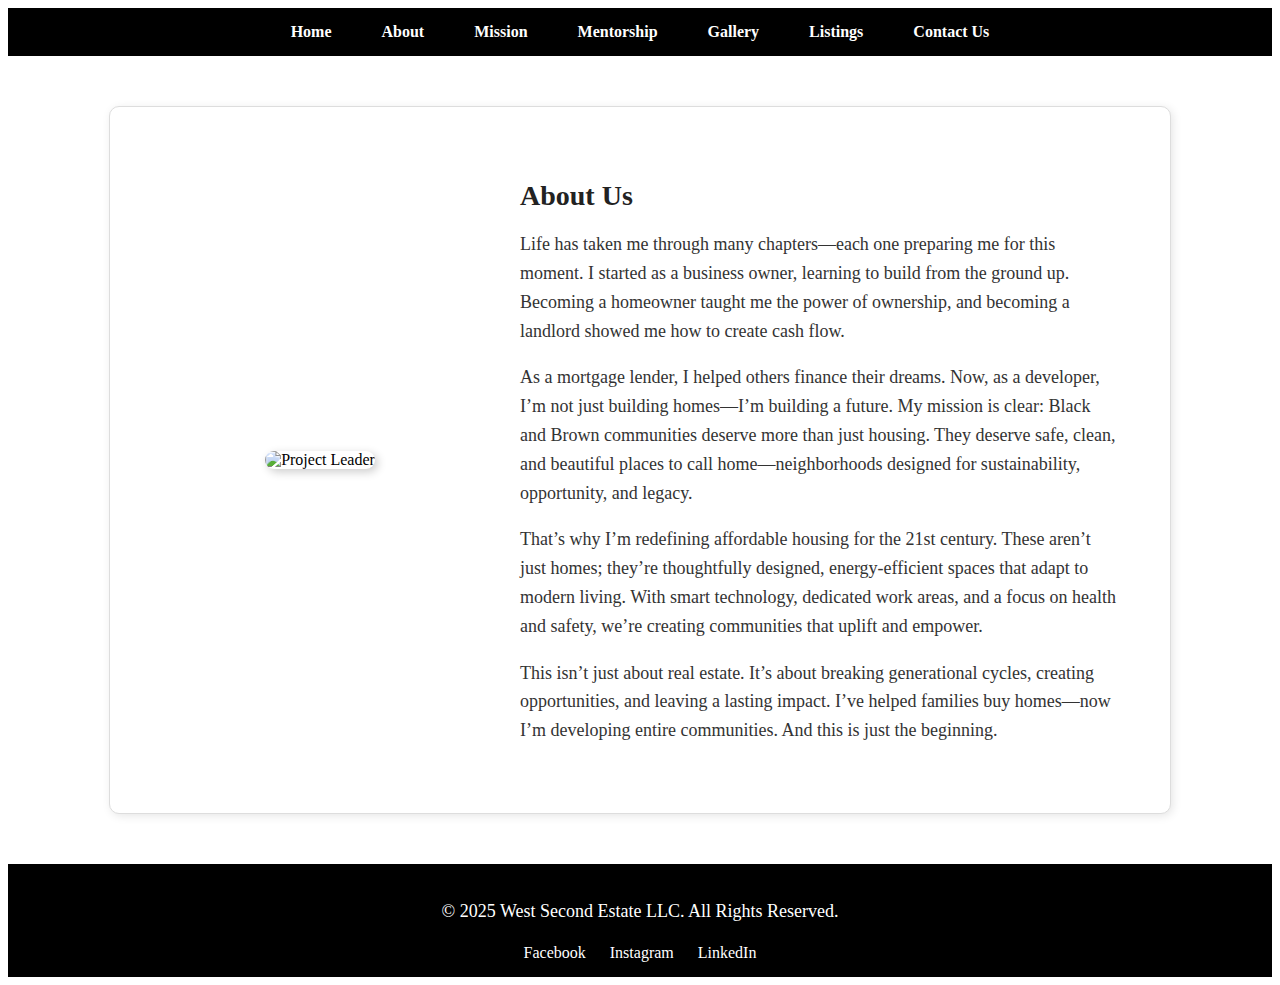
==== about.html @ 5089384a "Add files via upload" ====
<!DOCTYPE html>
<html lang="en">
<head>
    <meta charset="UTF-8">
    <meta name="viewport" content="width=device-width, initial-scale=1.0">
    <title>About - West Second Estate</title>
    <link rel="stylesheet" href="styles.css">
    <link rel="icon" type="image/svg" href="favicon.svg">
</head>
<body>
    <header>
        <nav>
            <ul>
                <li><a href="index.html">Home</a></li>
                <li><a href="about.html">About</a></li>
                <li><a href="mission.html">Mission</a></li>
                <li><a href="mentorship.html">Mentorship</a></li>
                <li><a href="gallery.html">Gallery</a></li>
                <li><a href="listings.html">Listings</a></li>
                <li><a href="contact.html">Contact Us</a></li>
            </ul>
        </nav>
    </header>

    <main>
        <section id="about">
            <div class="about-container">
                <div class="about-image">
                    <img src="media/image2.png" alt="Project Leader">
                </div>
                <div class="about-text">
                    <h2>About Us</h2>
                    <p>Life has taken me through many chapters—each one preparing me for this moment. I started as a business owner, learning to build from the ground up. Becoming a homeowner taught me the power of ownership, and becoming a landlord showed me how to create cash flow.</p>

                    <p>As a mortgage lender, I helped others finance their dreams. Now, as a developer, I’m not just building homes—I’m building a future. My mission is clear: Black and Brown communities deserve more than just housing. They deserve safe, clean, and beautiful places to call home—neighborhoods designed for sustainability, opportunity, and legacy.</p>

                    <p>That’s why I’m redefining affordable housing for the 21st century. These aren’t just homes; they’re thoughtfully designed, energy-efficient spaces that adapt to modern living. With smart technology, dedicated work areas, and a focus on health and safety, we’re creating communities that uplift and empower.</p>

                    <p>This isn’t just about real estate. It’s about breaking generational cycles, creating opportunities, and leaving a lasting impact. I’ve helped families buy homes—now I’m developing entire communities. And this is just the beginning.</p>
                </div>
            </div>
        </section>
    </main>

    <footer>
        <p>&copy; 2025 West Second Estate LLC. All Rights Reserved.</p>
        <div class="social">
            <a href="#">Facebook</a>
            <a href="#">Instagram</a>
            <a href="#">LinkedIn</a>
        </div>
    </footer>
</body>
</html>
---- styles.css ----
<style>
/* General Styles */
body {
    font-family: Arial, sans-serif;
    background-color: white;
    color: #333;
    margin: 0;
    padding: 0;
}

/* Navigation */
header {
    background-color: black;
    padding: 15px 0;
    text-align: center;
}

nav ul {
    list-style: none;
    padding: 0;
    margin: 0;
    display: flex;
    justify-content: center;
    gap: 20px;
}

nav ul li {
    display: inline;
}

nav ul li a {
    color: white;
    text-decoration: none;
    font-weight: bold;
    padding: 10px 15px;
}

nav ul li a:hover {
    background-color: #444;
    border-radius: 5px;
}

/* Hero Section */
.hero {
    position: relative;
    width: 100%;
    height: 100vh;
    overflow: hidden;
}

#background-video {
    position: absolute;
    width: 100%;
    height: 100%;
    object-fit: cover;
}

.overlay {
    position: absolute;
    top: 50%;
    left: 50%;
    transform: translate(-50%, -50%);
    text-align: center;
}

.logo-overlay {
    width: 200px;
    opacity: 0.8;
}

/* Content Sections */
.content {
    max-width: 900px;
    margin: 40px auto;
    padding: 30px;
    background: white;
    border: 1px solid #ddd;
    border-radius: 10px;
    text-align: center;
    box-shadow: 2px 2px 10px rgba(0, 0, 0, 0.1);
}

h2 {
    font-size: 26px;
    color: #222;
}

p {
    font-size: 18px;
    line-height: 1.6;
}

/* Footer */
footer {
    background-color: black;
    color: white;
    text-align: center;
    padding: 15px 0;
}

.social {
    margin-top: 10px;
}

.social a {
    margin: 0 10px;
    color: white;
    text-decoration: none;
    font-size: 16px;
}

/* About Page Styling */
.about-container {
    display: flex;
    align-items: center;
    justify-content: center;
    flex-wrap: wrap;
    max-width: 1000px;
    margin: 50px auto;
    padding: 30px;
    background: white;
    border: 1px solid #ddd;
    border-radius: 10px;
    box-shadow: 2px 2px 10px rgba(0, 0, 0, 0.1);
}

.about-image {
    flex: 1;
    min-width: 300px;
    text-align: center;
}

.about-image img {
    width: 280px;
    height: auto;
    border-radius: 10px;
    box-shadow: 3px 3px 10px rgba(0, 0, 0, 0.2);
}

.about-text {
    flex: 2;
    max-width: 600px;
    padding: 20px;
    text-align: left;
    color: #333;
}

.about-text h2 {
    font-size: 28px;
    font-weight: bold;
    margin-bottom: 15px;
}

.about-text p {
    font-size: 18px;
    line-height: 1.6;
}

/* Mobile Responsiveness */
@media screen and (max-width: 768px) {
    .about-container {
        flex-direction: column;
        text-align: center;
    }

    .about-text {
        text-align: center;
    }
}


</style>
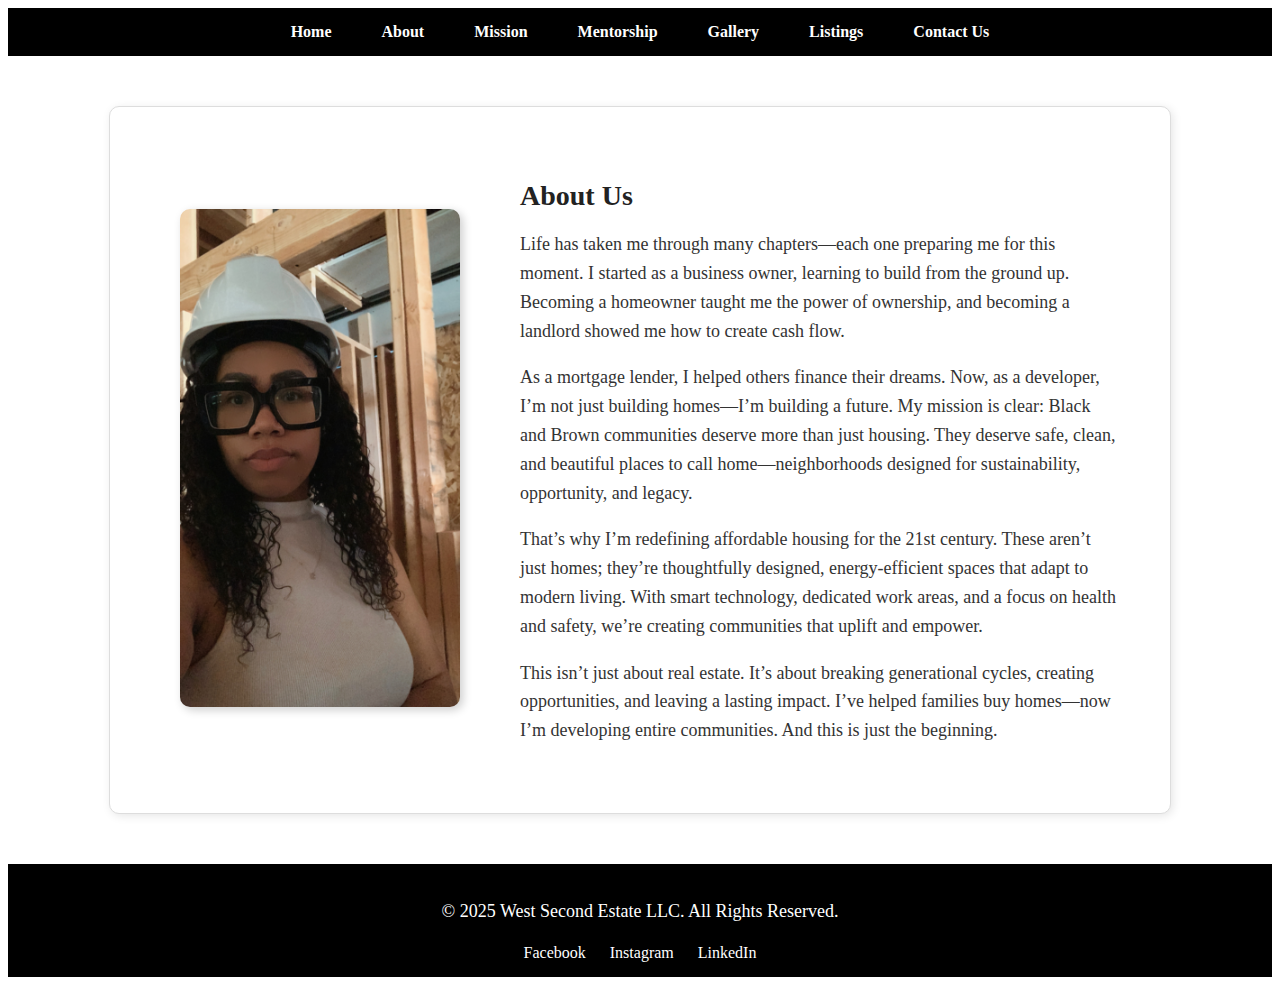
==== commit e516dc90: "Update about.html" ====
--- a/about.html
+++ b/about.html
@@ -46,7 +46,7 @@
         <p>&copy; 2025 West Second Estate LLC. All Rights Reserved.</p>
         <div class="social">
             <a href="#">Facebook</a>
-            <a href="#">Instagram</a>
+            <a href="https://www.instagram.com/iamshiannapatron/" target="_blank">Instagram</a>
             <a href="#">LinkedIn</a>
         </div>
     </footer>
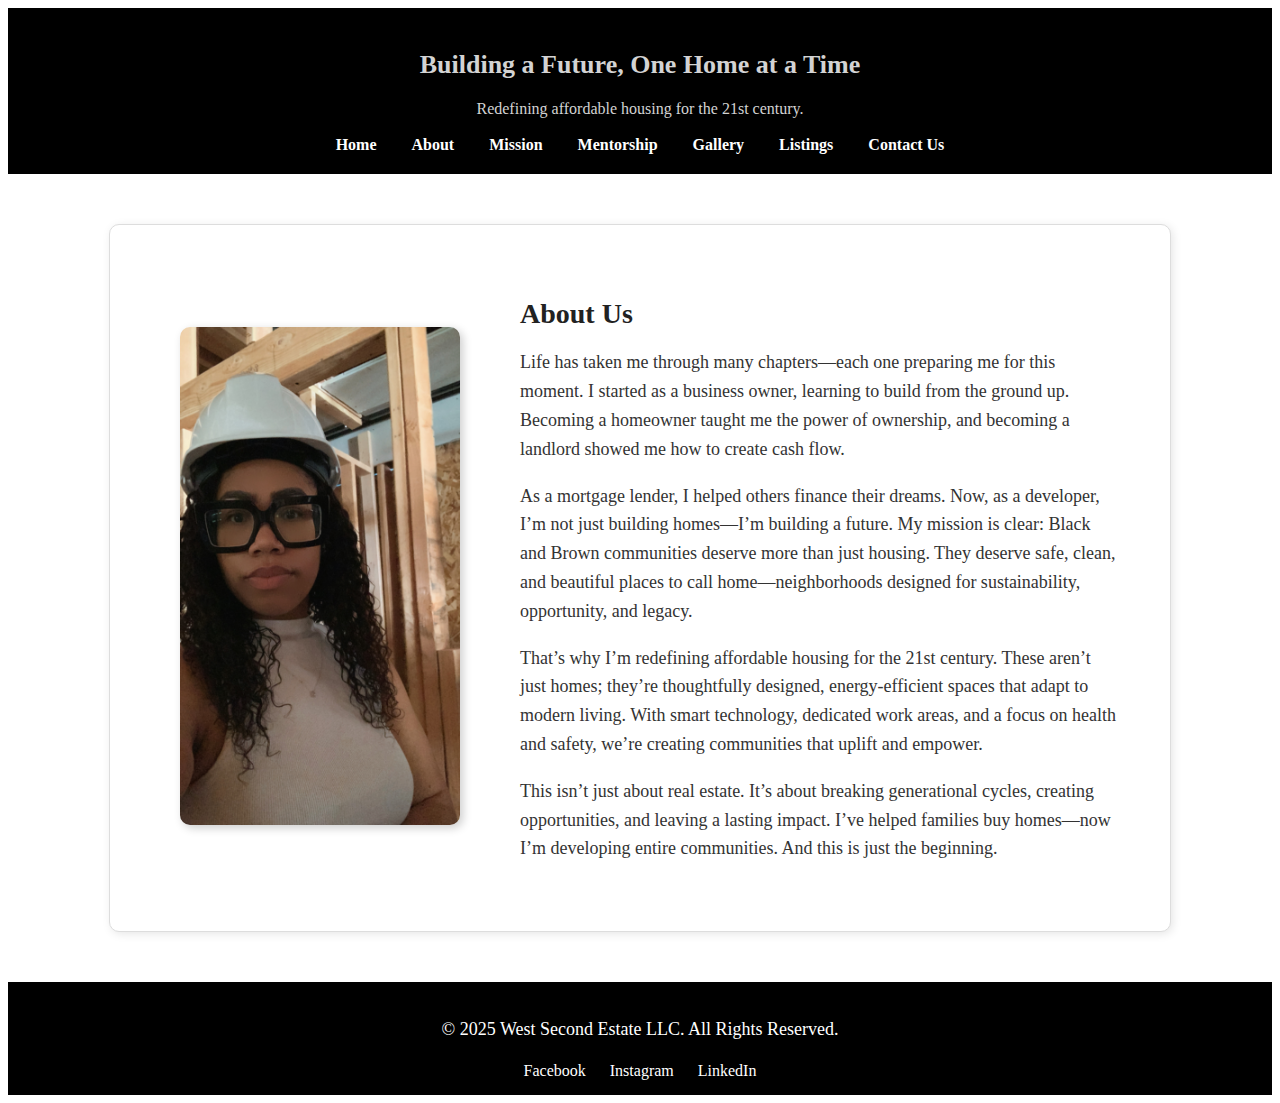
==== commit 02b0ba81: "Update about.html" ====
--- a/about.html
+++ b/about.html
@@ -8,20 +8,23 @@
     <link rel="icon" type="image/svg" href="favicon.svg">
 </head>
 <body>
-    <header>
-        <nav>
-            <ul>
-                <li><a href="index.html">Home</a></li>
-                <li><a href="about.html">About</a></li>
-                <li><a href="mission.html">Mission</a></li>
-                <li><a href="mentorship.html">Mentorship</a></li>
-                <li><a href="gallery.html">Gallery</a></li>
-                <li><a href="listings.html">Listings</a></li>
-                <li><a href="contact.html">Contact Us</a></li>
-            </ul>
-        </nav>
-    </header>
-
+<header style="background-color: black; padding: 20px; text-align: center;">
+    <div>
+        <h2 style="color: #d3d3d3;">Building a Future, One Home at a Time</h2>
+        <p style="color: #d3d3d3;">Redefining affordable housing for the 21st century.</p>
+    </div>
+    <nav>
+        <ul>
+            <li><a href="index.html">Home</a></li>
+            <li><a href="about.html">About</a></li>
+            <li><a href="mission.html">Mission</a></li>
+            <li><a href="mentorship.html">Mentorship</a></li>
+            <li><a href="gallery.html">Gallery</a></li>
+            <li><a href="listings.html">Listings</a></li>
+            <li><a href="contact.html">Contact Us</a></li>
+        </ul>
+    </nav>
+</header>
     <main>
         <section id="about">
             <div class="about-container">
--- a/styles.css
+++ b/styles.css
@@ -8,11 +8,24 @@
     padding: 0;
 }
 
-/* Navigation */
 header {
-    background-color: black;
-    padding: 15px 0;
+    background: rgba(0, 0, 0, 0.7); /* Semi-transparent black */
+    padding: 15px 20px;
     text-align: center;
+}
+
+header h2 {
+    color: #ffffff;
+    font-size: 26px;
+    font-weight: bold;
+    margin-bottom: 5px;
+    text-shadow: 2px 2px 5px rgba(0, 0, 0, 0.5); /* Subtle shadow for readability */
+}
+
+header p {
+    color: #d3d3d3;
+    font-size: 16px;
+    margin-bottom: 15px;
 }
 
 nav ul {
@@ -21,7 +34,7 @@
     margin: 0;
     display: flex;
     justify-content: center;
-    gap: 20px;
+    gap: 15px;
 }
 
 nav ul li {
@@ -30,15 +43,17 @@
 
 nav ul li a {
     color: white;
+    font-size: 16px;
+    font-weight: bold;
     text-decoration: none;
-    font-weight: bold;
-    padding: 10px 15px;
+    padding: 10px;
+    transition: color 0.3s ease-in-out;
 }
 
 nav ul li a:hover {
-    background-color: #444;
-    border-radius: 5px;
+    color: #f1c40f; /* Gold hover effect */
 }
+
 
 /* Hero Section */
 .hero {
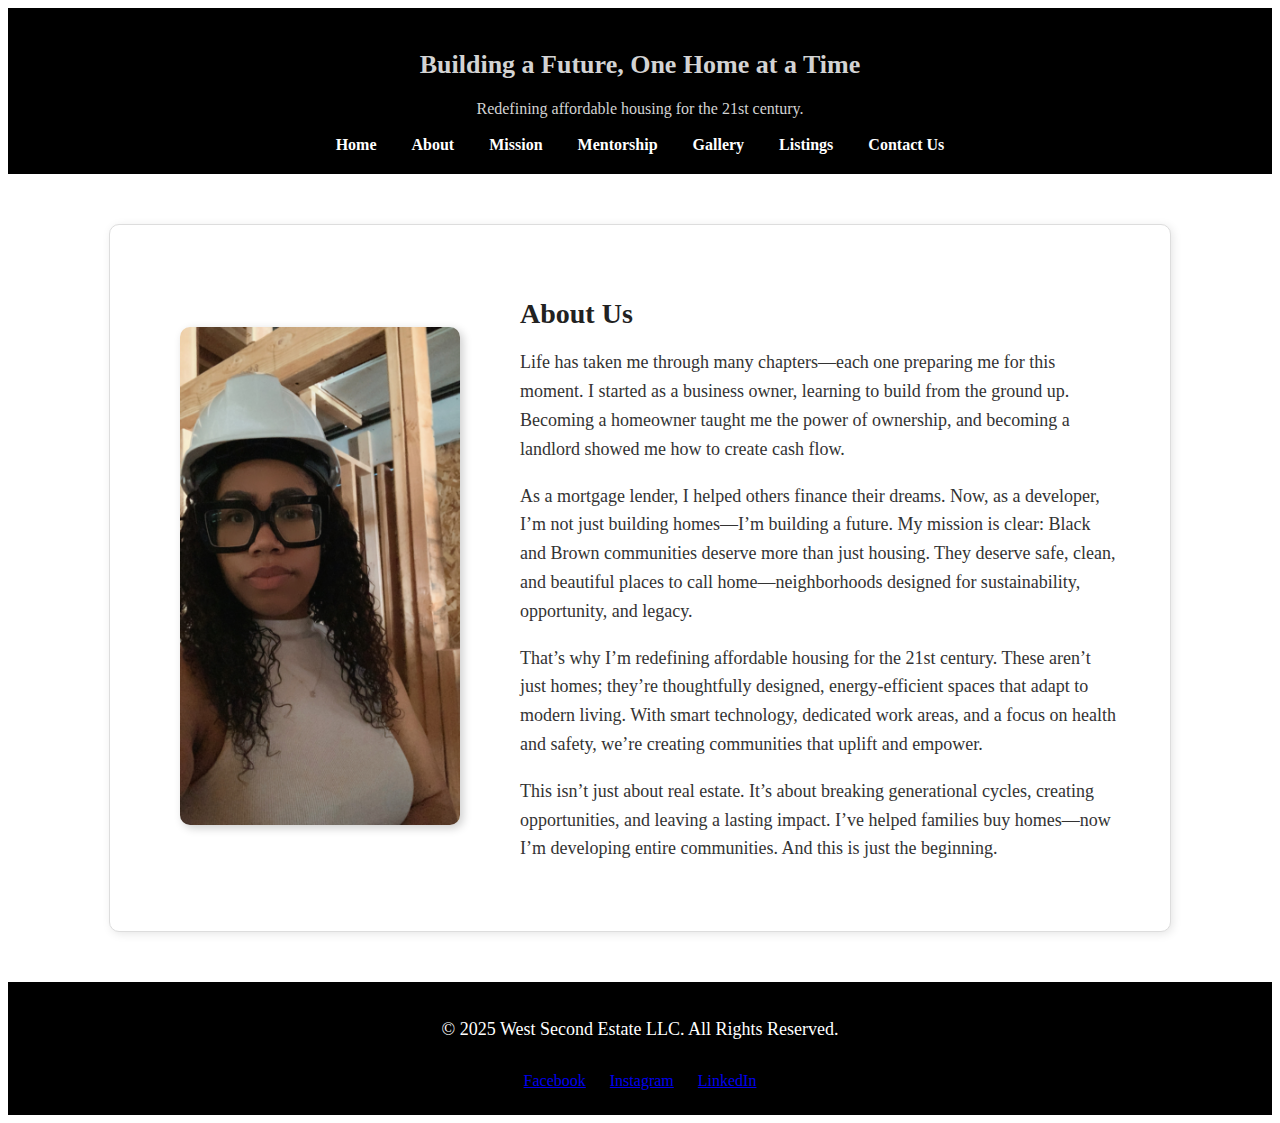
==== commit 4101b148: "Add files via upload" ====
--- a/about.html
+++ b/about.html
@@ -13,8 +13,10 @@
         <h2 style="color: #d3d3d3;">Building a Future, One Home at a Time</h2>
         <p style="color: #d3d3d3;">Redefining affordable housing for the 21st century.</p>
     </div>
+    
     <nav>
-        <ul>
+        <div class="menu-toggle" onclick="toggleMenu()">☰</div>
+        <ul class="nav-links">
             <li><a href="index.html">Home</a></li>
             <li><a href="about.html">About</a></li>
             <li><a href="mission.html">Mission</a></li>
@@ -25,33 +27,41 @@
         </ul>
     </nav>
 </header>
-    <main>
-        <section id="about">
-            <div class="about-container">
-                <div class="about-image">
-                    <img src="media/image2.png" alt="Project Leader">
-                </div>
-                <div class="about-text">
-                    <h2>About Us</h2>
-                    <p>Life has taken me through many chapters—each one preparing me for this moment. I started as a business owner, learning to build from the ground up. Becoming a homeowner taught me the power of ownership, and becoming a landlord showed me how to create cash flow.</p>
 
-                    <p>As a mortgage lender, I helped others finance their dreams. Now, as a developer, I’m not just building homes—I’m building a future. My mission is clear: Black and Brown communities deserve more than just housing. They deserve safe, clean, and beautiful places to call home—neighborhoods designed for sustainability, opportunity, and legacy.</p>
+<main>
+    <section id="about">
+        <div class="about-container">
+            <div class="about-image">
+                <img src="media/image2.png" alt="Project Leader">
+            </div>
+            <div class="about-text">
+                <h2>About Us</h2>
+                <p>Life has taken me through many chapters—each one preparing me for this moment. I started as a business owner, learning to build from the ground up. Becoming a homeowner taught me the power of ownership, and becoming a landlord showed me how to create cash flow.</p>
 
-                    <p>That’s why I’m redefining affordable housing for the 21st century. These aren’t just homes; they’re thoughtfully designed, energy-efficient spaces that adapt to modern living. With smart technology, dedicated work areas, and a focus on health and safety, we’re creating communities that uplift and empower.</p>
+                <p>As a mortgage lender, I helped others finance their dreams. Now, as a developer, I’m not just building homes—I’m building a future. My mission is clear: Black and Brown communities deserve more than just housing. They deserve safe, clean, and beautiful places to call home—neighborhoods designed for sustainability, opportunity, and legacy.</p>
 
-                    <p>This isn’t just about real estate. It’s about breaking generational cycles, creating opportunities, and leaving a lasting impact. I’ve helped families buy homes—now I’m developing entire communities. And this is just the beginning.</p>
-                </div>
+                <p>That’s why I’m redefining affordable housing for the 21st century. These aren’t just homes; they’re thoughtfully designed, energy-efficient spaces that adapt to modern living. With smart technology, dedicated work areas, and a focus on health and safety, we’re creating communities that uplift and empower.</p>
+
+                <p>This isn’t just about real estate. It’s about breaking generational cycles, creating opportunities, and leaving a lasting impact. I’ve helped families buy homes—now I’m developing entire communities. And this is just the beginning.</p>
             </div>
-        </section>
-    </main>
+        </div>
+    </section>
+</main>
 
-    <footer>
-        <p>&copy; 2025 West Second Estate LLC. All Rights Reserved.</p>
-        <div class="social">
-            <a href="#">Facebook</a>
-            <a href="https://www.instagram.com/iamshiannapatron/" target="_blank">Instagram</a>
-            <a href="#">LinkedIn</a>
-        </div>
-    </footer>
+<footer>
+    <p>&copy; 2025 West Second Estate LLC. All Rights Reserved.</p>
+    <div class="social">
+        <a href="#">Facebook</a>
+        <a href="https://www.instagram.com/iamshiannapatron/" target="_blank">Instagram</a>
+        <a href="#">LinkedIn</a>
+    </div>
+</footer>
+
+<script>
+    function toggleMenu() {
+        document.querySelector('.nav-links').classList.toggle('active');
+    }
+</script>
+
 </body>
 </html>
--- a/styles.css
+++ b/styles.css
@@ -51,49 +51,134 @@
 }
 
 nav ul li a:hover {
-    color: #f1c40f; /* Gold hover effect */
-}
-
-
-/* Hero Section */
+    color: #de0f3f;
+}
+.menu-toggle {
+    display: none;
+    font-size: 24px;
+    color: white;
+    cursor: pointer;
+}
+
+.nav-links {
+    display: flex;
+    gap: 15px;
+}
+
+@media screen and (max-width: 768px) {
+    .menu-toggle {
+        display: block;
+        text-align: left;
+        padding: 15px;
+        font-size: 28px;
+        position: absolute;
+        top: 10px;
+        left: 10px;
+    }
+    
+    .nav-links {
+        display: none;
+        flex-direction: column;
+        background: black;
+        width: 100%;
+        text-align: center;
+        position: absolute;
+        top: 50px;
+        left: 0;
+        padding: 0;
+    }
+    
+    .nav-links.active {
+        display: flex;
+    }
+    
+    .nav-links li {
+        padding: 15px 0;
+        width: 100%;
+    }
+
+    .nav-links a {
+        display: block;
+        padding: 15px;
+        color: white;
+        font-size: 18px;
+        text-decoration: none;
+    }
+}
+
+
+
 .hero {
     position: relative;
     width: 100%;
-    height: 100vh;
+    height: 90vh;
     overflow: hidden;
 }
 
 #background-video {
     position: absolute;
+    top: 0;
+    left: 0;
     width: 100%;
     height: 100%;
-    object-fit: cover;
-}
+    object-fit: cover; /* Ensures the video covers the entire section */
+    z-index: -1; /* Keeps the video in the background */
+}
+
+/* Ensure the video scales properly across different screen sizes */
+@media screen and (max-width: 768px) {
+    #background-video {
+        width: 100%;
+        height: 100%;
+        object-fit: cover; /* Keeps full background coverage */
+    }
+}
+
 
 .overlay {
     position: absolute;
-    top: 50%;
-    left: 50%;
-    transform: translate(-50%, -50%);
-    text-align: center;
+    top: 0;
+    left: 0;
+    width: 100%;
+    height: 100%;
+    display: flex;
+    align-items: center;
+    justify-content: center;
+    z-index: 5; /* Ensure it's above the video */
+    background-color: rgba(0, 0, 0, 0.2); /* Optional: Slight tint for contrast */
 }
 
 .logo-overlay {
-    width: 200px;
-    opacity: 0.8;
-}
-
-/* Content Sections */
+    width: 60vw;
+    max-width: 600px;
+    opacity: 0.5;
+}
+
+@media screen and (max-width: 768px) {
+    .logo-overlay {
+        width: 40vw;
+        max-width: 250px;
+        opacity: 0.8;
+    }
+}
+
+
+
 .content {
     max-width: 900px;
     margin: 40px auto;
     padding: 30px;
-    background: white;
-    border: 1px solid #ddd;
-    border-radius: 10px;
-    text-align: center;
-    box-shadow: 2px 2px 10px rgba(0, 0, 0, 0.1);
-}
+}
+
+/* Mobile Fix */
+@media screen and (max-width: 768px) {
+    .content {
+        width: 90%;
+        padding: 15px;
+        text-align: center;
+    }
+}
+
 
 h2 {
     font-size: 26px;
@@ -118,11 +203,24 @@
 }
 
 .social a {
-    margin: 0 10px;
-    color: white;
-    text-decoration: none;
-    font-size: 16px;
-}
+    margin: 10px;
+    display: inline-block;
+}
+
+@media screen and (max-width: 768px) {
+    .social {
+        display: flex;
+        flex-direction: column;
+        align-items: center;
+    }
+    
+    .social a {
+        display: block;
+        margin: 8px 0;
+        font-size: 18px;
+    }
+}
+
 
 /* About Page Styling */
 .about-container {
@@ -176,10 +274,43 @@
     .about-container {
         flex-direction: column;
         text-align: center;
+        padding: 20px;
     }
 
     .about-text {
         text-align: center;
+        padding: 10px;
+    }
+
+    .about-text p {
+        font-size: 16px;
+        line-height: 1.5;
+    }
+
+    .about-image img {
+        width: 250px;
+    }
+}
+
+/* Ensure Swiper images scale properly */
+.swiper-slide img {
+    width: 100%;  /* Ensure the image fits within the slide */
+    height: auto; /* Maintain the aspect ratio */
+    max-height: 400px; /* Prevent images from being too tall */
+    object-fit: contain; /* Ensure the whole image is visible */
+}
+
+.swiper-container {
+    padding: 10px;
+    max-width: 100%;
+    overflow: hidden;
+}
+
+
+/* Mobile-Friendly Swiper Navigation */
+@media screen and (max-width: 768px) {
+    .swiper-button-prev, .swiper-button-next {
+        display: none;
     }
 }
 
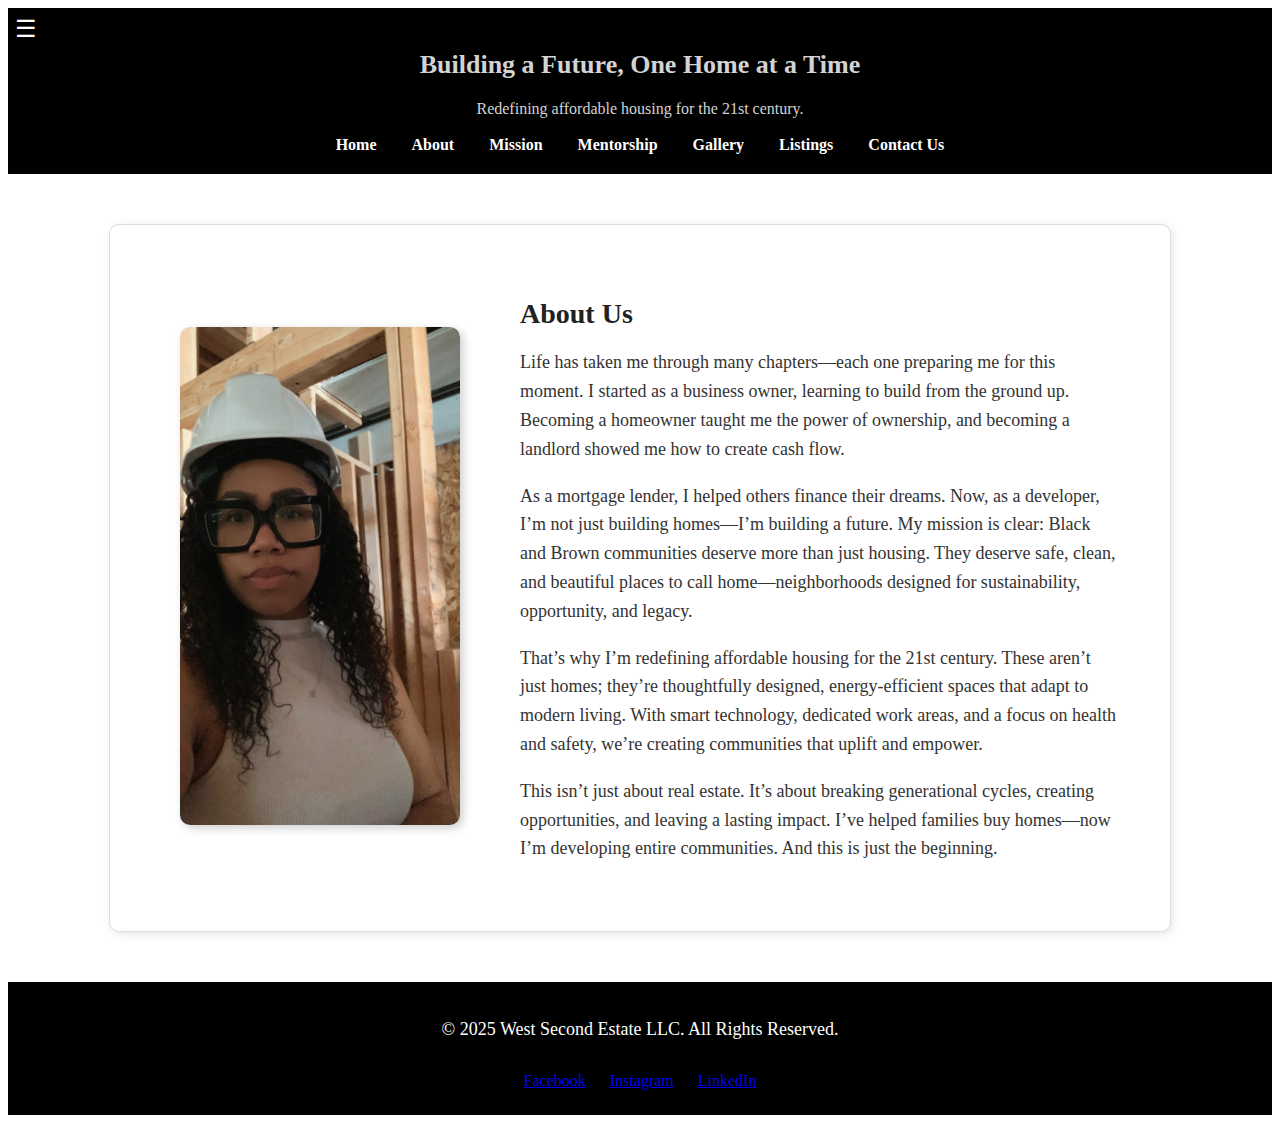
==== commit da8ffcdb: "Mobile friendly updates" ====
--- a/about.html
+++ b/about.html
@@ -60,8 +60,17 @@
 <script>
     function toggleMenu() {
         document.querySelector('.nav-links').classList.toggle('active');
+        document.body.classList.toggle('menu-open'); /* Adjusts padding to prevent overlap */
     }
+
+    // Close menu when clicking a link (for better mobile UX)
+    document.querySelectorAll('.nav-links a').forEach(link => {
+        link.addEventListener('click', () => {
+            document.querySelector('.nav-links').classList.remove('active');
+        });
+    });
 </script>
+
 
 </body>
 </html>
--- a/styles.css
+++ b/styles.css
@@ -53,29 +53,33 @@
 nav ul li a:hover {
     color: #de0f3f;
 }
+/* Ensure the menu toggle (☰) is visible on mobile */
 .menu-toggle {
-    display: none;
+    display: block; /* Ensure it's always shown */
     font-size: 24px;
     color: white;
     cursor: pointer;
-}
+    position: absolute;
+    top: 15px;
+    left: 15px;
+    z-index: 1100; /* Ensure it appears above everything */
+}
+
+/* Adjust navigation for mobile */
+@media screen and (max-width: 768px) {
+    .menu-toggle {
+        display: block;
+    }
+}
+
 
 .nav-links {
     display: flex;
     gap: 15px;
 }
 
-@media screen and (max-width: 768px) {
-    .menu-toggle {
-        display: block;
-        text-align: left;
-        padding: 15px;
-        font-size: 28px;
-        position: absolute;
-        top: 10px;
-        left: 10px;
-    }
-    
+/* Ensure the dropdown menu appears above the logo */
+@media screen and (max-width: 768px) {
     .nav-links {
         display: none;
         flex-direction: column;
@@ -83,18 +87,13 @@
         width: 100%;
         text-align: center;
         position: absolute;
-        top: 50px;
+        top: 60px;  /* Move the menu down slightly */
         left: 0;
-        padding: 0;
-    }
-    
+        z-index: 1000;  /* Ensures it's above other elements */
+    }
+
     .nav-links.active {
         display: flex;
-    }
-    
-    .nav-links li {
-        padding: 15px 0;
-        width: 100%;
     }
 
     .nav-links a {
@@ -103,6 +102,17 @@
         color: white;
         font-size: 18px;
         text-decoration: none;
+    }
+
+    /* Push down page content when menu is open */
+    body.menu-open {
+        padding-top: 150px; /* Prevents content from being covered */
+    }
+
+    /* Adjust logo overlay position */
+    .logo-overlay {
+        z-index: 1; /* Keeps it below the menu */
+        position: relative;
     }
 }
 
